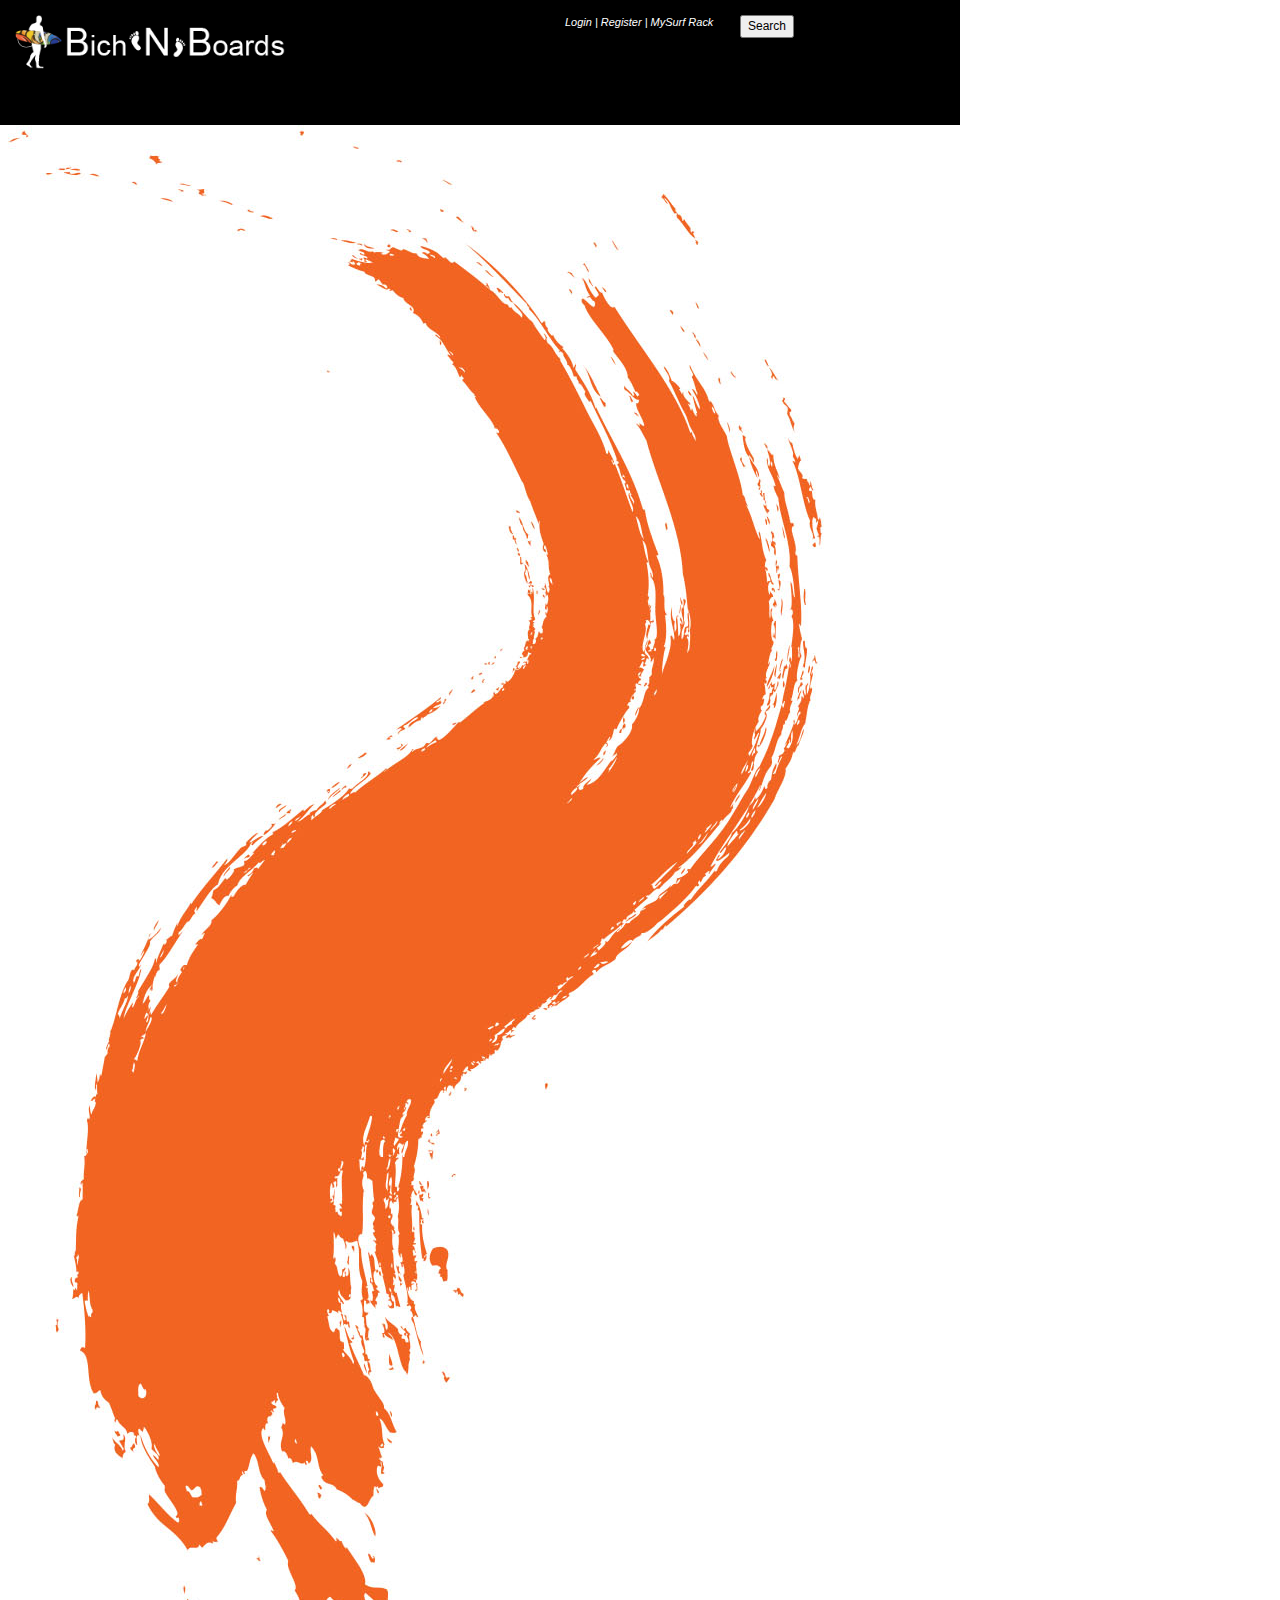
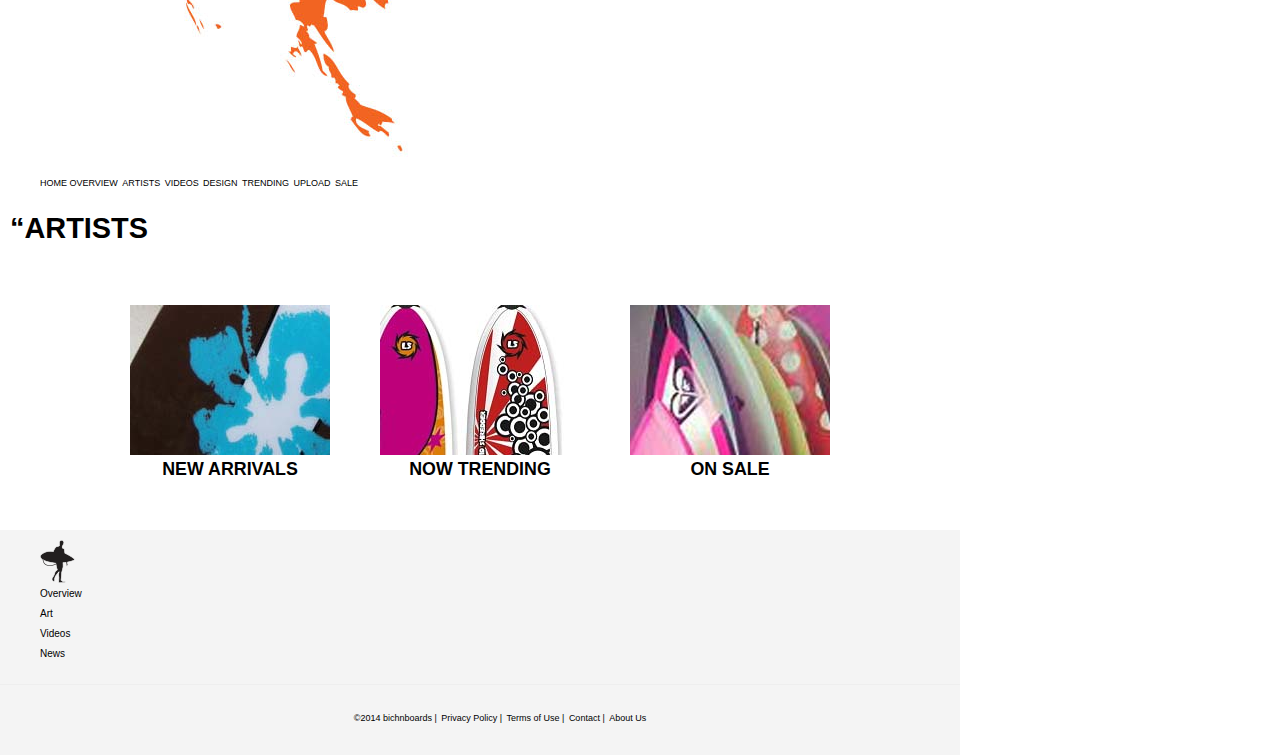
==== artists.html @ 04a71ab1 "working on artist page" ====
<!DOCTYPE html>
<html lang="en">
  <head>
    <meta charset="utf-8">
    <meta http-equiv="X-UA-Compatible" content="IE=edge">
    <meta name="viewport" content="width=device-width, initial-scale=1">

	
    <script src="../less-1.7.5.min.js"></script>
    <title>bichnboards</title>

    <!-- Bootstrap -->
    <link href="css/bootstrap.min.css" rel="stylesheet">
	<link href="css/style.css" rel="stylesheet">

  </head>
  <header id="fixed">
  		<section id="box">
        	<img src="images/logo.png" width="270px" alt="Bich-N-Boards Logo">
			<navTop>
        	<p>Login     |     Register     |     MySurf Rack     </p>
            </navTop>        	
            <div id="searchSide" <input type="text" placeholder="Search..." required>
                <input type="button" value="Search">
            </div>
        </section>        
  </header>
  
  
  
<body>
<section>
    <article>
    	<img src="images/swoosh.jpg">
		<nav class="top">
        <ul>
        		<li>HOME </li>
                <li>OVERVIEW</li>
                <li>ARTISTS</li>
                <li>VIDEOS</li>
                <li>DESIGN</li>
                <li>TRENDING</li>
                <li>UPLOAD</li>
                <li>SALE</li>
            </ul>
            </nav>
		<article>
    	<h1>“ARTISTS</h1>        
    	</article>
    </article>    

<section>
 	<article id="hmMiddle">
    	<article id="boxOne">
        <h3>NEW ARRIVALS</h3>
        </article>
        <article id="boxTwo">
        <h3>NOW TRENDING</h3>
        </article>
        <article id="boxThree">
        <h3>ON SALE</h3>
        </article>
    </article>
 </section>

<footer>
	<section id="footerBox">   	
        <article id="footerSide">
        	<ul><img src="images/logo_black.png">
            	<li>Overview</li>
				<li>Art</li>
                <li>Videos</li>
                <li>News</li>
            </ul>
        </article>
        <article>
        <article><hr>
        	<nav>
            <ul>
        		<li>©2014 bichnboards    |</li>
                <li>Privacy Policy     |</li>
                <li>Terms of Use     |</li>
                <li>Contact     |</li>
                <li>About Us</li>
            </ul>
            </nav>
        </article>
    </section>
</footer>  
    <!-- jQuery (necessary for Bootstrap's JavaScript plugins) -->
    <script src="https://ajax.googleapis.com/ajax/libs/jquery/1.11.1/jquery.min.js"></script>
    <!-- Include all compiled plugins (below), or include individual files as needed -->
    <script src="js/bootstrap.min.js"></script>
    </body>
</html>
---- css/style.css ----
/* -----------------------------------------
   Global resets
----------------------------------------- */
body {
	
	font-size: .91428571428571em;
	font-weight: 500;
	font-style: normal;
	text-decoration: none;
	text-align: left;
	text-wrap: normal;
	color: black;
	width: 100%;
	background-color: #ffffff;
}
h1{
	font-family: BebasNeue.otf;
	font-style: normal;
	font-weight: 900;
	font-size: 1.80571428571429em;
	color: black;
	max-width: 1000px;
	padding-left: 10px;
}
h2{ 
	font: BebasNeue.otf;
	font-size: 1.71428571428571em;
	color: black;
}
h3 {
	font: BebasNeue.otf;
font-style: normal;
font-weight: 800;
	color: black;
	font-size: 1.11428571428571em;
}
p, h4, h5, h6{
	font-family: Lato, Arial, sans-serif;
	padding-left: 10px;
	color: black;
	max-width: 900px;
	font-size: .91428571428571em;
}

/* -----------------------------------------
  header styles
----------------------------------------- */
header #fixed {
	position:fixed;
}#box {
	background-color: black;
	width: 100%;
	height: 125px;
	font-size:12px;
	padding: 15px;
	position:relative;
	}
#box img {
	align: left;
	position: absolute;
}
navTop p{
	color: white;
	z-index: 1002;
	font-style:italic;
	margin-left: 550px;
	margin-right:0;
	position: absolute;
	padding:0;
}
#searchSide {
	width: 220px;
	height: 30px;
	font-size:12px;
	position:absolute;
	right:0;
}

/* -----------------------------------------
  home page articles
----------------------------------------- */
#outer {
	position:relative;
	width: 100%;
}
#first {
	position:absolute;
	top: 0;
	left:0;
	background-color:#CCC;
	opacity: 0.6;
	width: 960px;	
	text-shadow: 0 1px 0 white;
}

#featureBox {
	position:relative;
	clear: both;
	left:0;
	background-color:#ff5400;
	width: 960px;
	height: 145px;
}
#inFeaturedBox {
	position: absolute;
	text-align:left;
	padding: 0;
}
#inFeaturedBox h1 {
	color: white;
}
#learnMore {
	position: absolute;top:0;
	right:0;

	background-color: #B2B2B2;
}
#hmMiddle {
	width: 960px;
	height: 275px;
	background-color: white;
	left: 0;
	position: relative;
	padding-top:50px;
}
#hmMiddle h3 {
	text-align: center;	
	padding-top: 85px;
}
#boxOne {
	float: left;
	width: 200px;
	height: 150px;
	left: 130px;
	background-image:url(../images/new.jpg);
	position: absolute;
	padding-top: 50px;
	padding-bottom:50px;
}
#boxTwo {
	width: 200px;
	height: 150px;
	left: 380px;
	position: absolute;
	background-image:url(../images/trending.jpg);
	padding-top:50px;

}
#boxThree {
	width: 200px;
	height: 150px;
	left: 630px;
	position: absolute;
	background-image:url(../images/sale.jpg);
	padding-top:50px;
}
/* -----------------------------------------
  login page
----------------------------------------- */
#center {
	text-align:center;	
}
.orange {
	color: orange;
}

.imageContainer {
	width: 960px;
	height: 700px;
	position: relative;
	bottom:0;

}
.big {
	width:100%;
	overflow:hidden;
	
}
.boxoverlay {
	width: 450px;
	background: #FAFAFA;
	box-shadow: 0 0 10px #000;
	border-radius: 10px;
	overflow: hidden;
	position: absolute;
	top: 50%;
	left: 50%;
	margin-top: -250px;
	margin-left: -233px;
	padding-bottom: 25px;
}
/* -----------------------------------------
  projects page modal
----------------------------------------- */
#overlay {
	width: 100%;
	height: 100%;
	background: rgba(0,0,0,.3);
	position: absolute;
	top: 0;
	left:0;
	z-index: 1008;
	display:none;
	}
#modal {
	width: 450px;
	background: #CCC;
	box-shadow: 0 0 10px #000;
	border-radius: 10px;
	overflow: hidden;
	position: relative;
	top: 50%;
	left: 50%;
	margin-top: -200px;
	margin-left: -200px;
	z-index: 1001;
	display: none;
}
#modal .header {
	background: #333;
	color: #FFF;
	padding: 10px;
	
	}
#modal p{
	margin: 15px;
	}
#modal .close{
	position: absolute;
	right: 5px;
	top: 5px;
	font-size: 16px;
	font-weight: bold;
	padding: 5px 10px;
	border: 1px solid #cccccc;
	background-color: #ff0000;
	}
.modalClick {
	float: left;
	}
form{
	padding: 15px;
	text-align: left;
	}

header {
	width: 960px;
}
.userid{
	width: 100px;
	float: left;
	font-weight: bold;
	}	
.logoutbox{
	width: 400px;
	float: right;
	}
.mystatus > input[type=radio]{
	display: none;
	}
input[type=radio] + img{
	cursor: pointer;
	border: 2px solid transparent;
	}
input[type=radio] .checked + img{
	border: 2px solid #ff0000;
	}
.projects {
	text-align:left;
	background-color: white;
	
	}
#sortable {
		background-color: white;
	
	}
	/* -----------------------------------------
  login
----------------------------------------- */
.tooltip {
	
	position: absolute;
	border: 1px solid rgb(51, 51, 51);
	background-color: #000000;
	border-radius: 5px;
	padding: 10px;
	color: white;
	font-size: 12px Arial;
	}
	

/* -----------------------------------------
Poor Man's Reset
CSSresetr.com
-----------------------------------------*/
html, body {
	padding: 0;
	margin: 0;
	}
html {
	font-size: 1em;
	}
body {
	font-size: 100%;
	}
a img, :link img, :visited img {
	border: 0;
	}
/* -----------------------------------------
Buttons
-----------------------------------------*/
#signinButton {
	magin-bottom: 25px;
}
/* -----------------------------------------
footer
-----------------------------------------*/
#footerBox {
	width: 960px;
	height: 225px;
	background-color: #F4F4F4;
	margin: 
	0px 0 0 0;
	text-align: center;
	position: relative;
	clear:both;
}
#footerSide {
	padding: 10px 0 0 0;
	font-size:10px;
	text-align:left;
	line-height: 2em;
}
#footerSide li {
	list-style-type:none;
	padding:0;
}
nav ul li {
	display:inline;
	font-size: 9px;	
}
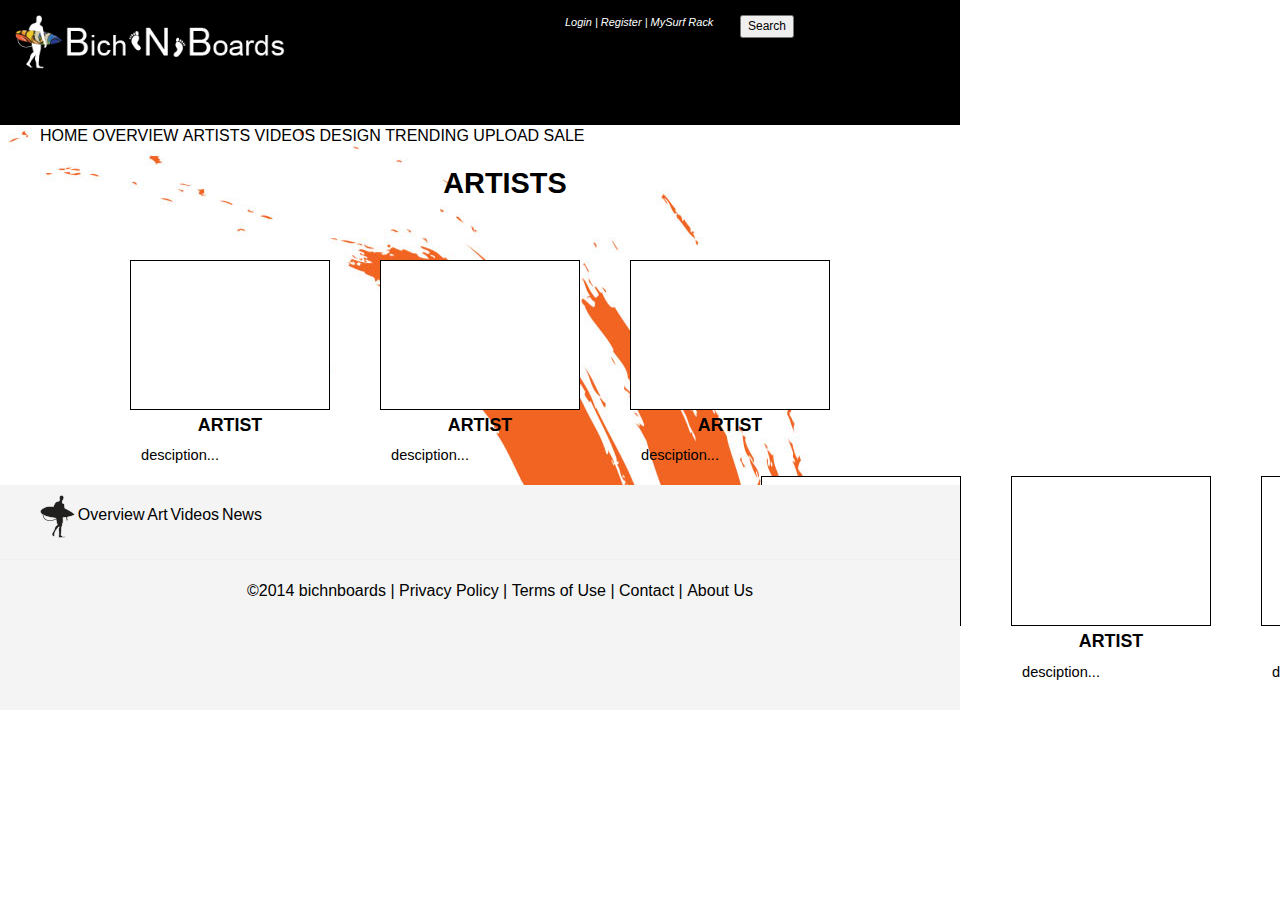
==== commit 5bb4229d: "adding more html and css" ====
--- a/artists.html
+++ b/artists.html
@@ -29,10 +29,8 @@
   
   
 <body>
-<section>
+<section id="Containernav">
     <article>
-    	<img src="images/swoosh.jpg">
-		<nav class="top">
         <ul>
         		<li>HOME </li>
                 <li>OVERVIEW</li>
@@ -43,22 +41,47 @@
                 <li>UPLOAD</li>
                 <li>SALE</li>
             </ul>
-            </nav>
+           
 		<article>
-    	<h1>“ARTISTS</h1>        
+    	<h1 align="center">ARTISTS</h1>        
     	</article>
     </article>    
 
 <section>
- 	<article id="hmMiddle">
-    	<article id="boxOne">
-        <h3>NEW ARRIVALS</h3>
+ 	<article id="artMiddle">
+    	<article id="artboxOne">
+        <h3>ARTIST</h3>
+        <p>desciption...</p>
         </article>
-        <article id="boxTwo">
-        <h3>NOW TRENDING</h3>
+        <article id="artboxTwo">
+        <h3>ARTIST</h3>
+        <p>desciption...</p>
         </article>
-        <article id="boxThree">
-        <h3>ON SALE</h3>
+        <article id="artboxThree">
+        <h3>ARTIST</h3>
+        <p>desciption...</p>
+        <article id="artboxFour">
+        <h3>ARTIST</h3>
+        <p>desciption...</p>
+        </article>
+        <article id="artboxFive">
+        <h3>ARTIST</h3>
+        <p>desciption...</p>
+        </article>
+        <article id="artboxSix">
+        <h3>ARTIST</h3>
+        <p>desciption...</p>
+        <article id="artboxSeven">
+        <h3>ARTIST</h3>
+        <p>desciption...</p>
+        </article>
+        <article id="artboxEight">
+        <h3>ARTIST</h3>
+        <p>desciption...</p>
+        </article>
+        <article id="artboxNine">
+        <h3>ARTIST</h3>
+        <p>desciption...</p>
         </article>
     </article>
  </section>
--- a/css/style.css
+++ b/css/style.css
@@ -275,6 +275,126 @@
 	
 	}
 	/* -----------------------------------------
+  artists page
+----------------------------------------- */
+
+#Containernav {
+	background-image:url(../images/swoosh.jpg);
+	background-repeat:no-repeat;
+}
+#Containernav ul li {
+	display: inline;
+	align:left;
+	font-size: 16px;
+	font: BebasNeue.otf;
+}
+#artMiddle {
+	width: 960px;
+	height: 275px;
+	background-color: none;
+	left: 0;
+	position: relative;
+	padding-top:50px;
+}
+#artMiddle h3 {
+	text-align: center;	
+	padding-top: 85px;
+}
+#artboxOne {
+	float: left;
+	width: 200px;
+	height: 150px;
+	left: 130px;
+	background-image:url(../images/...);
+	position: absolute;
+	padding-top: 50px;
+	padding-bottom:50px;
+	border: 1px solid black;
+	background: white;
+}
+#artboxTwo {
+	width: 200px;
+	height: 150px;
+	left: 380px;
+	position: absolute;
+	background-image:url(../images/...);
+	padding-top:50px;
+	border: 1px solid black;
+	background: white;
+}
+#artboxThree {
+	width: 200px;
+	height: 150px;
+	left: 630px;
+	position: absolute;
+	background-image:url(../images/...);
+	padding-top:50px;
+	border: 1px solid black;
+	background: white;
+}
+#artboxFour {
+	float: left;
+	width: 200px;
+	height: 150px;
+	left: 130px;
+	background-image:url(../images/...);
+	position: absolute;
+	padding-top: 50px;
+	padding-bottom:50px;
+	border: 1px solid black;
+	background: white;
+}
+#artboxFive {
+	width: 200px;
+	height: 150px;
+	left: 380px;
+	position: absolute;
+	background-image:url(../images/...);
+	padding-top:50px;
+	border: 1px solid black;
+	background: white;
+}
+#artboxSix {
+	width: 200px;
+	height: 150px;
+	left: 630px;
+	position: absolute;
+	background-image:url(../images/...);
+	padding-top:50px;
+	border: 1px solid black;
+	background: white;
+}
+#artboxSeven {
+	float: left;
+	width: 200px;
+	height: 150px;
+	left: 130px;
+	background-image:url(../images/...);
+	position: absolute;
+	padding-top: 50px;
+	padding-bottom:50px;
+	border: 1px solid black;
+	background: white;
+}
+#artboxEight {
+	width: 200px;
+	height: 150px;
+	left: 380px;
+	position: absolute;
+	background-image:url(../images/...);
+	padding-top:50px;
+}
+#artboxNine {
+	width: 200px;
+	height: 150px;
+	left: 630px;
+	position: absolute;
+	background-image:url(../images/...);
+	padding-top:50px;
+	border: 1px solid black;
+	background: white;
+}
+	/* -----------------------------------------
   login
 ----------------------------------------- */
 .tooltip {
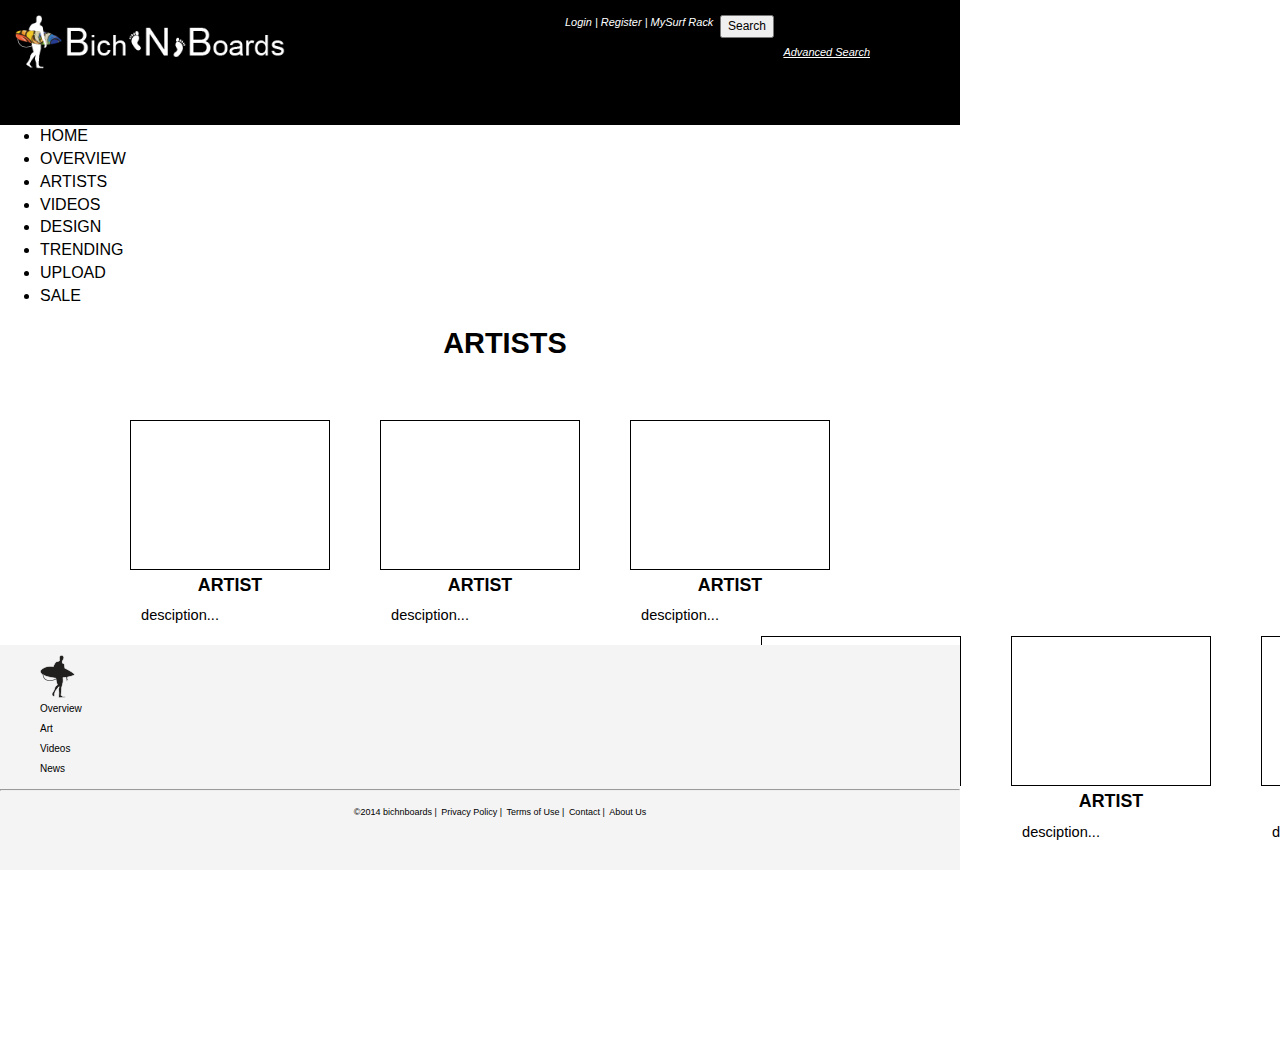
==== commit 58193beb: "adding more css and html" ====
--- a/artists.html
+++ b/artists.html
@@ -21,11 +21,14 @@
         	<p>Login     |     Register     |     MySurf Rack     </p>
             </navTop>        	
             <div id="searchSide" <input type="text" placeholder="Search..." required>
-                <input type="button" value="Search">
+                <input type="button" value="Search" id="searchButton">
+                
+            </div>
+            <div id="advSearch">
+            <p>Advanced Search</p>
             </div>
         </section>        
   </header>
-  
   
   
 <body>
--- a/css/style.css
+++ b/css/style.css
@@ -7,7 +7,6 @@
 	font-weight: 500;
 	font-style: normal;
 	text-decoration: none;
-	text-align: left;
 	text-wrap: normal;
 	color: black;
 	width: 100%;
@@ -15,24 +14,27 @@
 }
 h1{
 	font-family: BebasNeue.otf;
-	font-style: normal;
+	font-style:normal;
 	font-weight: 900;
 	font-size: 1.80571428571429em;
 	color: black;
 	max-width: 1000px;
 	padding-left: 10px;
+	text-align: center;
 }
 h2{ 
 	font: BebasNeue.otf;
 	font-size: 1.71428571428571em;
 	color: black;
+	text-align: left;
 }
 h3 {
 	font: BebasNeue.otf;
-font-style: normal;
-font-weight: 800;
+	font-style: normal;
+	font-weight: 800;
 	color: black;
 	font-size: 1.11428571428571em;
+	text-align: left;
 }
 p, h4, h5, h6{
 	font-family: Lato, Arial, sans-serif;
@@ -40,14 +42,25 @@
 	color: black;
 	max-width: 900px;
 	font-size: .91428571428571em;
-}
+	text-align: left;
+}
+.tooltip {	
+	position: absolute;
+	border: 1px solid rgb(51, 51, 51);
+	background-color: #000000;
+	border-radius: 5px;
+	padding: 10px;
+	color: white;
+	font-size: 12px Arial;
+	}
 
 /* -----------------------------------------
   header styles
 ----------------------------------------- */
 header #fixed {
 	position:fixed;
-}#box {
+}
+#box {
 	background-color: black;
 	width: 100%;
 	height: 125px;
@@ -69,13 +82,39 @@
 	padding:0;
 }
 #searchSide {
-	width: 220px;
+	width: 240px;
 	height: 30px;
 	font-size:12px;
 	position:absolute;
 	right:0;
 }
-
+#advSearch p{
+	color: white;
+	z-index: 1002;
+	font-style:italic;
+	text-decoration:underline;
+	right:90px;
+	position: absolute;
+	padding-top:30px;
+}
+/* -----------------------------------------
+                Container Navigation
+----------------------------------------- */
+#containerNav {
+	width:960px;
+	height:45px;
+	background-color:white;
+	text-align:left;	
+	word-spacing: 20px;
+	padding-top:12px;
+	pading-bottom:15px;
+}
+#containerNav ul li{
+	display: inline;
+	font-size: 16px;
+	font: BebasNeue.otf;
+	
+}
 /* -----------------------------------------
   home page articles
 ----------------------------------------- */
@@ -112,7 +151,6 @@
 #learnMore {
 	position: absolute;top:0;
 	right:0;
-
 	background-color: #B2B2B2;
 }
 #hmMiddle {
@@ -161,7 +199,8 @@
 	text-align:center;	
 }
 .orange {
-	color: orange;
+	color: #ff5400;
+	text-align: center;
 }
 
 .imageContainer {
@@ -173,11 +212,10 @@
 }
 .big {
 	width:100%;
-	overflow:hidden;
-	
+	overflow:hidden;	
 }
 .boxoverlay {
-	width: 450px;
+	width: 550px;
 	background: #FAFAFA;
 	box-shadow: 0 0 10px #000;
 	border-radius: 10px;
@@ -190,7 +228,42 @@
 	padding-bottom: 25px;
 }
 /* -----------------------------------------
-  projects page modal
+                search page
+----------------------------------------- */
+.searchOverlay {
+	width: 700px;
+	background: #FAFAFA;
+	box-shadow: 0 0 10px #000;
+	border-radius: 10px;
+	overflow: hidden;
+	position: absolute;
+	top: 50%;
+	left: 50%;
+	margin-top: -250px;
+	margin-left: -353px;
+	padding: 25px 0 0 0;
+}
+#searchNav{
+	font-style:italic;
+	font-size: 12px;
+	color: #898989;
+	margin-left: 335px;
+}
+.wideSearch {
+	width: 500px;
+	text-align:right;
+}
+#advSearchBtn {
+	width: 100px;
+	background-color:#3576C6;
+	color: white;
+	margin-left: 525px;
+}
+#searchLabel {
+	margin-left: 64px;
+}
+/* -----------------------------------------
+          Favorites page and modal
 ----------------------------------------- */
 #overlay {
 	width: 100%;
@@ -265,6 +338,17 @@
 input[type=radio] .checked + img{
 	border: 2px solid #ff0000;
 	}
+.projectsContainer {
+	width: 455px;
+	border: 1px solid black;
+	box-shadow: 3px;
+	background-color: red;
+	align: center;
+	height: 700px;
+	clear:both;
+	margin: 50px auto 50px auto;
+	position:relative;
+}
 .projects {
 	text-align:left;
 	background-color: white;
@@ -277,17 +361,6 @@
 	/* -----------------------------------------
   artists page
 ----------------------------------------- */
-
-#Containernav {
-	background-image:url(../images/swoosh.jpg);
-	background-repeat:no-repeat;
-}
-#Containernav ul li {
-	display: inline;
-	align:left;
-	font-size: 16px;
-	font: BebasNeue.otf;
-}
 #artMiddle {
 	width: 960px;
 	height: 275px;
@@ -394,20 +467,6 @@
 	border: 1px solid black;
 	background: white;
 }
-	/* -----------------------------------------
-  login
------------------------------------------ */
-.tooltip {
-	
-	position: absolute;
-	border: 1px solid rgb(51, 51, 51);
-	background-color: #000000;
-	border-radius: 5px;
-	padding: 10px;
-	color: white;
-	font-size: 12px Arial;
-	}
-	
 
 /* -----------------------------------------
 Poor Man's Reset
@@ -430,7 +489,10 @@
 Buttons
 -----------------------------------------*/
 #signinButton {
-	magin-bottom: 25px;
+	margin-bottom: 25px;
+}
+#searchButton {
+	margin: 0 25px 50px 0;
 }
 /* -----------------------------------------
 footer
@@ -458,4 +520,14 @@
 nav ul li {
 	display:inline;
 	font-size: 9px;	
-}+}
+hr { 
+    display: block;
+    margin-top: 0.5em;
+    margin-bottom: 0.5em;
+    margin-left: auto;
+    margin-right: auto;
+    border-style: inset;
+    border-width: 1px;
+	color:pink;background-color:gray
+} 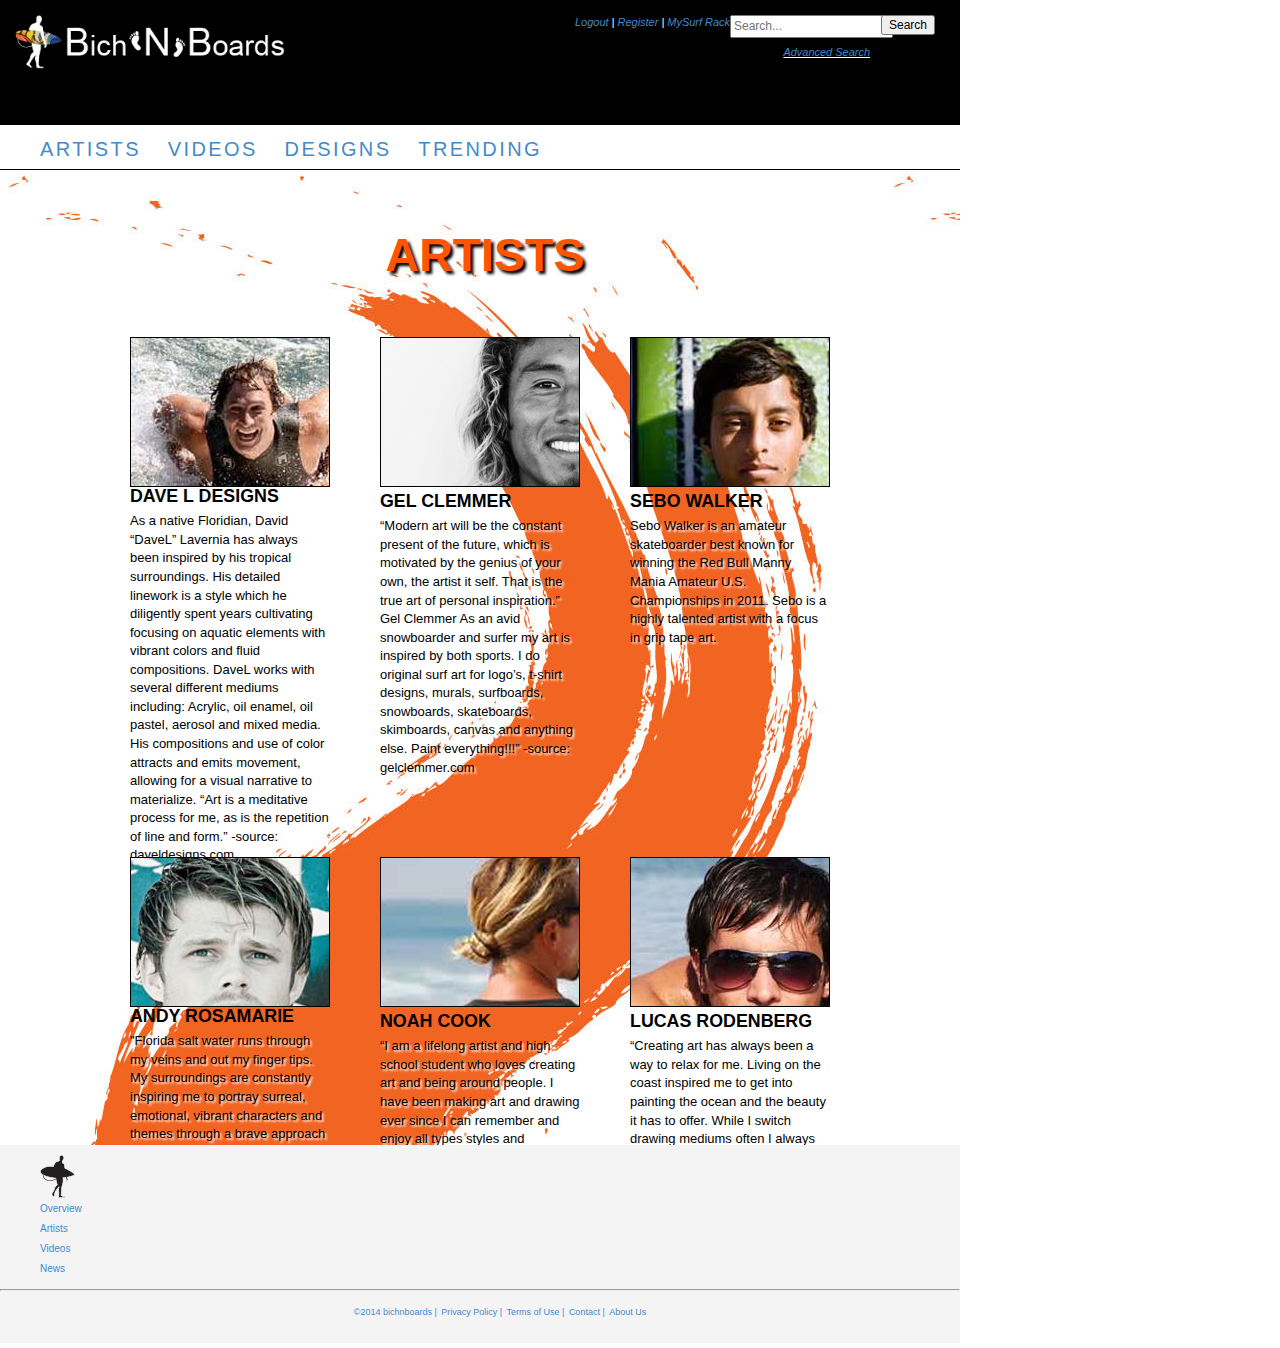
==== commit 5945e4bf: "final" ====
--- a/artists.html
+++ b/artists.html
@@ -4,118 +4,112 @@
     <meta charset="utf-8">
     <meta http-equiv="X-UA-Compatible" content="IE=edge">
     <meta name="viewport" content="width=device-width, initial-scale=1">
-
-	
     <script src="../less-1.7.5.min.js"></script>
     <title>bichnboards</title>
-
-    <!-- Bootstrap -->
     <link href="css/bootstrap.min.css" rel="stylesheet">
 	<link href="css/style.css" rel="stylesheet">
-
+    <link rel="stylesheet" href="css/jquery-ui.min.css">
   </head>
   <header id="fixed">
-  		<section id="box">
-        	<img src="images/logo.png" width="270px" alt="Bich-N-Boards Logo">
-			<navTop>
-        	<p>Login     |     Register     |     MySurf Rack     </p>
-            </navTop>        	
-            <div id="searchSide" <input type="text" placeholder="Search..." required>
-                <input type="button" value="Search" id="searchButton">
-                
-            </div>
-            <div id="advSearch">
-            <p>Advanced Search</p>
-            </div>
-        </section>        
-  </header>
-  
-  
+      <section id="box">
+          <img src="images/logo.png" width="270px" alt="Bich-N-Boards Logo">
+          <article id="navTop">
+              <p class="show-for-small"><a href="index.html">Logout</a> | <a href="register.html">Register</a> | <a href="mysurfrack.html">MySurf Rack</a></p>
+                  </article>
+                  <div class="searchInput">
+                  <input type="text" placeholder="Search..." required  class="hide-for-small">
+                  </div>
+                  <div class="searchSide"><input type="button" value="Search" id="searchButton"> 
+                      </div>
+                      <div id="advSearch">
+                          <p class="hide-for-small"><a href="search.html">Advanced Search</a></p>
+                              </div>
+                              </section>
+                              </header>
 <body>
-<section id="Containernav">
-    <article>
-        <ul>
-        		<li>HOME </li>
-                <li>OVERVIEW</li>
-                <li>ARTISTS</li>
-                <li>VIDEOS</li>
-                <li>DESIGN</li>
-                <li>TRENDING</li>
-                <li>UPLOAD</li>
-                <li>SALE</li>
-            </ul>
-           
-		<article>
-    	<h1 align="center">ARTISTS</h1>        
-    	</article>
-    </article>    
+<section class="imageContainer">
+<section>
+        <article id="containerNav">
+        	<ul><li><a href="artists.html">ARTISTS</li>
+                <li><a href="search.html">VIDEOS</li>
+                <li><a href="artists.html">DESIGNS</li>
+                <li><a href="artists.html">TRENDING</li>
+        	</ul>
+   		</article>
+    </section>
 
-<section>
- 	<article id="artMiddle">
-    	<article id="artboxOne">
-        <h3>ARTIST</h3>
-        <p>desciption...</p>
-        </article>
-        <article id="artboxTwo">
-        <h3>ARTIST</h3>
-        <p>desciption...</p>
-        </article>
-        <article id="artboxThree">
-        <h3>ARTIST</h3>
-        <p>desciption...</p>
-        <article id="artboxFour">
-        <h3>ARTIST</h3>
-        <p>desciption...</p>
-        </article>
-        <article id="artboxFive">
-        <h3>ARTIST</h3>
-        <p>desciption...</p>
-        </article>
-        <article id="artboxSix">
-        <h3>ARTIST</h3>
-        <p>desciption...</p>
-        <article id="artboxSeven">
-        <h3>ARTIST</h3>
-        <p>desciption...</p>
-        </article>
-        <article id="artboxEight">
-        <h3>ARTIST</h3>
-        <p>desciption...</p>
-        </article>
-        <article id="artboxNine">
-        <h3>ARTIST</h3>
-        <p>desciption...</p>
-        </article>
-    </article>
- </section>
+
+<section id="artMiddle">
+    	<h1 class="searchtext">ARTISTS</h1><br><br>
+<table id="toptable">
+  <tr>
+    <td id="artboxOne"></td>
+    <td id="artboxTwo"></td>		
+    <td id="artboxThree"></td>
+  </tr>
+  <tr>
+    <td id="colOne"><h3>DAVE L DESIGNS</h3></td>
+    <td id="colTwo"><h3>GEL CLEMMER</h3></td>		
+    <td id="colThree"><h3>SEBO WALKER</h3></td>
+  </tr>
+  <tr>
+    <td id="colOne"><p>As a native Floridian, David “DaveL” Lavernia has always been inspired by his tropical surroundings. His detailed linework is a style which he diligently spent years cultivating focusing on aquatic elements with vibrant colors and fluid compositions. DaveL works with several different mediums including: Acrylic, oil enamel, oil pastel, aerosol and mixed media. His compositions and use of color attracts and emits movement, allowing for a visual narrative to materialize. “Art is a meditative process for me, as is the repetition of line and form.” -source: daveldesigns.com  
+</p></td>
+    <td id="colTwo"><p>“Modern art will be the constant present of the future, which is motivated by the genius of your own, the artist it self. That is the true art of personal inspiration.” Gel Clemmer As an avid snowboarder and surfer my art is inspired by both sports. I do original surf art for logo’s, t-shirt designs, murals, surfboards, snowboards, skateboards, skimboards, canvas and anything else. Paint everything!!!” -source: gelclemmer.com
+</p></td>		
+    <td id="colThree"><p>Sebo Walker is an amateur skateboarder best known for winning the Red Bull Manny Mania Amateur U.S. Championships in 2011. Sebo is a highly talented artist with a focus in grip tape art.</p></td>
+  </tr></table>
+  <table>
+    <tr>
+    <td id="artboxFour"></td>
+    <td id="artboxFive"></td>		
+    <td id="artboxSix"></td>
+  </tr>
+  <tr>
+    <td id="colOne"><h3>ANDY ROSAMARIE</h3></td>
+    <td id="colTwo"><h3>NOAH COOK</h3></td>		
+    <td id="colThree"><h3>LUCAS RODENBERG</h3></td>
+  </tr>
+  <tr>
+    <td id="colOne"><p>"Florida salt water runs through my veins and out my finger tips. My surroundings are constantly inspiring me to portray surreal, emotional, vibrant characters and themes through a brave approach to every color in the spectrum. I love to create whimsical creatures, charging barrels, and sexy pinups. Skimboarding, dancing, skateboarding and recently, gardening here in Venice, Florida provide for endless ideas and canvas’ of all sorts. I love to use Boardstix as well as acrylics on just about anything that’ll take them."</p></td>
+    <td id="colTwo"><p>“I am a lifelong artist and high school student who loves creating art and being around people. I have been making art and drawing ever since I can remember and enjoy all types styles and mediums. I can create art online with graphic design as well as paint. I get most of my inspiration from the ocean and sea life as well as cartoons and graphic designs. I love using boardstix for a wide variety of canvases like, surfboards, skateboards, skis, and the traditional canvas.”</p></td>		
+    <td id="colThree"><p>“Creating art has always been a way to relax for me. Living on the coast inspired me to get into painting the ocean and the beauty it has to offer. While I switch drawing mediums often I always try to keep my art as realistic as possible. I’m constantly looking to find something new and bring to life for others to enjoy. And although I’m just getting started out my hope is to keep creating, finding new opportunities, and have as much fun as I can along the way.”
+</p></td>
+  </tr>
+
+ </table>
+</section>
 
 <footer>
 	<section id="footerBox">   	
         <article id="footerSide">
         	<ul><img src="images/logo_black.png">
-            	<li>Overview</li>
-				<li>Art</li>
-                <li>Videos</li>
-                <li>News</li>
+            	<li><a href="index.html">Overview</li>
+				<li><a href="artists.html">Artists</li>
+                <li><a href="search.html">Videos</li>
+                <li><a href="index.html">News</li>
             </ul>
         </article>
-        <article>
         <article><hr>
         	<nav>
             <ul>
-        		<li>©2014 bichnboards    |</li>
-                <li>Privacy Policy     |</li>
-                <li>Terms of Use     |</li>
-                <li>Contact     |</li>
-                <li>About Us</li>
+        		<li><a href="index.html">©2014 bichnboards    |</li>
+                <li><a href="index.html">Privacy Policy     |</li>
+                <li><a href="index.html">Terms of Use     |</li>
+                <li><a href="index.html">Contact     |</li>
+                <li><a href="index.html">About Us</li>
             </ul>
             </nav>
         </article>
     </section>
-</footer>  
+</footer>
+<script type="text/javascript" src="js/jquery-1.11.1.min.js"></script>
+    <script type="text/javascript" src="js/jquery-ui.min.js"></script>
+	<script type="text/javascript" src="js/main.js"></script> 
     <!-- jQuery (necessary for Bootstrap's JavaScript plugins) -->
     <script src="https://ajax.googleapis.com/ajax/libs/jquery/1.11.1/jquery.min.js"></script>
     <!-- Include all compiled plugins (below), or include individual files as needed -->
-    <script src="js/bootstrap.min.js"></script>
+    <script src="js/bootstrap.min.js"></script>    
     </body>
 </html>
+
--- a/css/style.css
+++ b/css/style.css
@@ -2,34 +2,30 @@
    Global resets
 ----------------------------------------- */
 body {
-	
 	font-size: .91428571428571em;
 	font-weight: 500;
 	font-style: normal;
 	text-decoration: none;
-	text-wrap: normal;
-	color: black;
-	width: 100%;
-	background-color: #ffffff;
+	color: black;	
 }
 h1{
-	font-family: BebasNeue.otf;
+	font-family: Impact, Charcoal, sans-serif;
 	font-style:normal;
 	font-weight: 900;
-	font-size: 1.80571428571429em;
+	font-size: 1.90571428571429em;
 	color: black;
 	max-width: 1000px;
 	padding-left: 10px;
 	text-align: center;
 }
 h2{ 
-	font: BebasNeue.otf;
+	font: Impact, Charcoal, sans-serif;
 	font-size: 1.71428571428571em;
 	color: black;
 	text-align: left;
 }
 h3 {
-	font: BebasNeue.otf;
+	font: Impact, Charcoal, sans-serif;
 	font-style: normal;
 	font-weight: 800;
 	color: black;
@@ -53,40 +49,83 @@
 	color: white;
 	font-size: 12px Arial;
 	}
+#center {
+	text-align:center;	
+}
+.orange {
+	color: #ff5400;
+	text-align: center;
+}
+.imageContainer {
+	width: 960px;
+	height: auto;
+    margin-top: 7.84em;
+    margin-bottom: 0;
+	right:0;
+	text-align: center;
+	horizontal-align: center;
+	position:relative;
+	background-color:black;}
 
 /* -----------------------------------------
   header styles
 ----------------------------------------- */
 header #fixed {
-	position:fixed;
+	background-color:black;
+	background-repeat:repeat;
+	top: 0;
+	left: 0;
+	right:0;
+	width: 960px;
+	height: 125px;
+	z-index: 1005;
 }
 #box {
-	background-color: black;
-	width: 100%;
+	background-color:black;
+	background-repeat:repeat;
+	width: 960px;
 	height: 125px;
 	font-size:12px;
 	padding: 15px;
-	position:relative;
+	top:0;
+	left:0;	
+	margin: 0 0 0 0;
+	position: fixed;
+	z-index: 1002;
 	}
 #box img {
 	align: left;
 	position: absolute;
 }
-navTop p{
-	color: white;
-	z-index: 1002;
-	font-style:italic;
-	margin-left: 550px;
-	margin-right:0;
-	position: absolute;
-	padding:0;
-}
-#searchSide {
+#navTop {
+     color: white;
+     z-index: 1002;
+     font-style:italic;
+     margin-left: 550px;
+     margin-right:0;
+     position: absolute;
+     padding:0;
+	display:inline;
+ }
+#navTop p{
+    color: white;
+    display:inline;
+}
+.searchSide {
 	width: 240px;
 	height: 30px;
 	font-size:12px;
 	position:absolute;
 	right:0;
+	z-index: 1006;
+}
+.searchInput {
+	width: 230px;
+	height: 30px;
+	font-size:12px;
+	position:absolute;
+	right:0;
+	z-index: 1005;
 }
 #advSearch p{
 	color: white;
@@ -96,6 +135,18 @@
 	right:90px;
 	position: absolute;
 	padding-top:30px;
+}
+#signinButton {
+	margin-bottom: 25px;
+}
+logoutButton {
+	
+}
+#searchButton {
+	margin: 0 25px 50px 0;
+	position:absolute;
+	right:0;
+	z-index: 1005;
 }
 /* -----------------------------------------
                 Container Navigation
@@ -106,21 +157,24 @@
 	background-color:white;
 	text-align:left;	
 	word-spacing: 20px;
-	padding-top:12px;
-	pading-bottom:15px;
+	padding-top:10px;
+	padding-bottom:17px;
+	font-family: Impact, Charcoal, sans-serif;
+	letter-spacing:.15em;
+	text-shadow:none;
+	border-bottom:solid 1px;
 }
 #containerNav ul li{
 	display: inline;
-	font-size: 16px;
-	font: BebasNeue.otf;
-	
+	font-size: 20px;	
 }
 /* -----------------------------------------
   home page articles
 ----------------------------------------- */
 #outer {
 	position:relative;
-	width: 100%;
+	width: 960px;
+	background-color:#ff5400;
 }
 #first {
 	position:absolute;
@@ -129,7 +183,7 @@
 	background-color:#CCC;
 	opacity: 0.6;
 	width: 960px;	
-	text-shadow: 0 1px 0 white;
+	text-shadow: 3px 3px 3px white;
 }
 
 #featureBox {
@@ -139,17 +193,23 @@
 	background-color:#ff5400;
 	width: 960px;
 	height: 145px;
+	width: 960px;
 }
 #inFeaturedBox {
 	position: absolute;
 	text-align:left;
 	padding: 0;
+	width: 960px;
+	
 }
 #inFeaturedBox h1 {
 	color: white;
-}
-#learnMore {
-	position: absolute;top:0;
+	text-shadow: 3px 3px 3px black;
+	font-size: 2.90571428571429em;
+}
+#learnMorebtn {
+	position: absolute;
+	top:0;
 	right:0;
 	background-color: #B2B2B2;
 }
@@ -157,10 +217,10 @@
 	width: 960px;
 	height: 275px;
 	background-color: white;
-	left: 0;
 	position: relative;
 	padding-top:50px;
-}
+	font-size: 1.11428571428571em;
+	}
 #hmMiddle h3 {
 	text-align: center;	
 	padding-top: 85px;
@@ -195,76 +255,137 @@
 /* -----------------------------------------
   login page
 ----------------------------------------- */
-#center {
-	text-align:center;	
-}
-.orange {
-	color: #ff5400;
-	text-align: center;
-}
-
-.imageContainer {
-	width: 960px;
-	height: 700px;
-	position: relative;
-	bottom:0;
-
+#loginContainerImg {
+	background-image:url(../images/featured_big.jpg);	
 }
 .big {
 	width:100%;
 	overflow:hidden;	
 }
 .boxoverlay {
-	width: 550px;
+	width: 52.083333333333%;
+	min-width: 270px;
+	max-width:500px;
+	background: #FAFAFA;
+	box-shadow: 0 0 10px #000;
+	border-radius: 20px;
+	overflow: hidden;
+	position: absolute;
+	margin-top: -590px;
+	margin-bottom: auto;
+	padding: 25px;
+	z-index:1005;
+	margin-left: 22%;
+	text-decoration:none;
+}
+#cta p{
+	text-align:center;
+}
+/* -----------------------------------------
+                  register page
+----------------------------------------- */
+.regOverlay {
+	width: 51.083333333333%;
+	min-width: 270px;
+	max-width:400px;
+	background: #FAFAFA;
+	box-shadow: 0 0 10px #000;
+	border-radius: 20px;
+	overflow: hidden;
+	position: absolute;
+	margin-top: -650px;
+	margin-bottom: auto;
+	z-index:1005;
+	margin-left: 32%;
+	text-decoration:none;
+}
+
+/* -----------------------------------------
+                search page
+----------------------------------------- */
+.searchOverlay {
+	width: 66.916666666667%;
 	background: #FAFAFA;
 	box-shadow: 0 0 10px #000;
 	border-radius: 10px;
 	overflow: hidden;
 	position: absolute;
-	top: 50%;
-	left: 50%;
-	margin-top: -250px;
-	margin-left: -233px;
-	padding-bottom: 25px;
-}
-/* -----------------------------------------
-                search page
------------------------------------------ */
-.searchOverlay {
-	width: 700px;
-	background: #FAFAFA;
-	box-shadow: 0 0 10px #000;
-	border-radius: 10px;
+	margin-left: 16.91666666667%;
+	min-width: 470px;
+	max-width:70.916666666667%;
 	overflow: hidden;
-	position: absolute;
-	top: 50%;
-	left: 50%;
-	margin-top: -250px;
-	margin-left: -353px;
-	padding: 25px 0 0 0;
+	margin-top: -510px;
+	margin-right:auto;
+	margin-bottom: auto;
 }
 #searchNav{
 	font-style:italic;
 	font-size: 12px;
 	color: #898989;
-	margin-left: 335px;
+	text-align:right;
+	margin-right:33px;
 }
 .wideSearch {
 	width: 500px;
-	text-align:right;
+	text-align:left;
+	margin-right:30px;
 }
 #advSearchBtn {
 	width: 100px;
 	background-color:#3576C6;
 	color: white;
-	margin-left: 525px;
+	margin-left:465px;
 }
 #searchLabel {
-	margin-left: 64px;
-}
-/* -----------------------------------------
-          Favorites page and modal
+	margin: 0 0 0 30px;
+}
+.searchtext{
+	text-shadow: 3px 3px 3px black;
+	font-size: 2.90571428571429em;
+	color: #ff5400; 
+}
+/* -----------------------------------------
+          MySurf Rack page and modal
 ----------------------------------------- */
+#mySurfContainer {
+	width: 960px;
+	height: auto;
+	text-align: center;
+	horizontal-align: center;
+    display: inline-block;
+	background: none;
+	position: absolute;
+	margin-left: 10.91666666667%;
+	padding: 25px 0 0 0;
+	min-width: 470px;
+	max-width:72.916666666667%;
+	overflow: hidden;
+	margin-top: -800px;
+	margin-right:auto;
+	margin-bottom: auto;
+}
+.racktext h1 {
+	color:white;
+	text-shadow: 3px 3px 3px black;
+	font-size: 2.90571428571429em; 
+}
+.racktext h3 {
+	color:white;
+	text-shadow: 3px 3px 3px black;
+	font-size: 1.30571428571429em;
+	text-align:center; 
+}
+.racktext p {
+	color:white;
+	text-shadow: 3px 3px 3px black;
+	font-size: 0.90571428571429em; 
+}
+.modalClick {
+	float: right;
+	width: 200px;
+	background-color:black;
+	color: white;
+	}
 #overlay {
 	width: 100%;
 	height: 100%;
@@ -308,9 +429,6 @@
 	border: 1px solid #cccccc;
 	background-color: #ff0000;
 	}
-.modalClick {
-	float: left;
-	}
 form{
 	padding: 15px;
 	text-align: left;
@@ -363,111 +481,131 @@
 ----------------------------------------- */
 #artMiddle {
 	width: 960px;
-	height: 275px;
-	background-color: none;
+	height: 975px;
+	background-image:url(../images/swoosh.jpg);
 	left: 0;
 	position: relative;
-	padding-top:50px;
-}
-#artMiddle h3 {
-	text-align: center;	
-	padding-top: 85px;
+	padding-top:40px;
+	display: inline-block;
+	top:0;
+}
+.artisttext h1 {
+	background-color:white;
+	text-shadow: 3px 3px 3px gray;
+	font-size: 2.90571428571429em;
+}
+#artMiddle h3{
+	text-align: left;
+	margin-top: 150px;
+	padding:0;	
+}
+#artMiddle h4{
+	text-align: left;	
+	margin-top: 150px;
+	padding:0;
+}
+#artMiddle p {
+	text-align: left;
+	font-size: 13px;
+	padding-left: 0;
+	font-weight: 500;
+	text-shadow: 2px 2px 2px WHITE;
 }
 #artboxOne {
 	float: left;
 	width: 200px;
 	height: 150px;
 	left: 130px;
-	background-image:url(../images/...);
+	background-image:url(../images/6.jpg);
+	position: absolute;
+	border: 1px solid black;
+}
+#artboxTwo {
+	width: 200px;
+	height: 150px;
+	left: 380px;
+	position: absolute;
+	background-image:url(../images/9.jpg);
+	padding-top:50px;
+	border: 1px solid black;
+}
+#artboxThree {
+	width: 200px;
+	height: 150px;
+	left: 630px;
+	position: absolute;
+	padding-top:50px;
+	border: 1px solid black;
+	background-image:url(../images/5.jpg);
+}
+#artboxFour {
+	float: left;
+	width: 200px;
+	height: 150px;
+	left: 130px;
+	background-image:url(../images/7.jpg);
 	position: absolute;
 	padding-top: 50px;
 	padding-bottom:50px;
 	border: 1px solid black;
-	background: white;
-}
-#artboxTwo {
+	clear:both;
+}
+#artboxFive {
 	width: 200px;
 	height: 150px;
 	left: 380px;
 	position: absolute;
-	background-image:url(../images/...);
+	background-image:url(../images/10.jpg);
 	padding-top:50px;
 	border: 1px solid black;
-	background: white;
-}
-#artboxThree {
+}
+#artboxSix {
 	width: 200px;
 	height: 150px;
 	left: 630px;
 	position: absolute;
-	background-image:url(../images/...);
+	background-image:url(../images/8.jpg);
 	padding-top:50px;
 	border: 1px solid black;
-	background: white;
-}
-#artboxFour {
+}
+tr #colOne {
 	float: left;
 	width: 200px;
 	height: 150px;
 	left: 130px;
-	background-image:url(../images/...);
-	position: absolute;
-	padding-top: 50px;
-	padding-bottom:50px;
-	border: 1px solid black;
-	background: white;
-}
-#artboxFive {
-	width: 200px;
-	height: 150px;
+	position: absolute;
+}
+tr #colTwo {
+	width: 200px;
 	left: 380px;
 	position: absolute;
-	background-image:url(../images/...);
-	padding-top:50px;
-	border: 1px solid black;
-	background: white;
-}
-#artboxSix {
-	width: 200px;
-	height: 150px;
+	padding-top:5px;
+}
+tr #colThree {
+	width: 200px;
 	left: 630px;
 	position: absolute;
-	background-image:url(../images/...);
-	padding-top:50px;
-	border: 1px solid black;
-	background: white;
-}
-#artboxSeven {
-	float: left;
-	width: 200px;
-	height: 150px;
-	left: 130px;
-	background-image:url(../images/...);
-	position: absolute;
-	padding-top: 50px;
-	padding-bottom:50px;
-	border: 1px solid black;
-	background: white;
-}
-#artboxEight {
-	width: 200px;
-	height: 150px;
-	left: 380px;
-	position: absolute;
-	background-image:url(../images/...);
-	padding-top:50px;
-}
-#artboxNine {
-	width: 200px;
-	height: 150px;
-	left: 630px;
-	position: absolute;
-	background-image:url(../images/...);
-	padding-top:50px;
-	border: 1px solid black;
-	background: white;
-}
-
+	padding-top:5px;
+}
+tr td{
+	width: 200px;
+}
+td p{
+	text-align: left;
+	font-size: 13px;
+	font-weight: 500;
+	text-shadow: 2px 2px 2px WHITE;
+	padding-top: 175px;
+	width: 200px;
+	height:auto;
+}
+table {
+	width: 700px;
+}
+#toptable{
+	width: 700px;
+	margin-bottom: 520px;
+}
 /* -----------------------------------------
 Poor Man's Reset
 CSSresetr.com
@@ -488,24 +626,17 @@
 /* -----------------------------------------
 Buttons
 -----------------------------------------*/
-#signinButton {
-	margin-bottom: 25px;
-}
-#searchButton {
-	margin: 0 25px 50px 0;
-}
+
 /* -----------------------------------------
 footer
 -----------------------------------------*/
 #footerBox {
 	width: 960px;
-	height: 225px;
+	height: 198px;
 	background-color: #F4F4F4;
-	margin: 
-	0px 0 0 0;
-	text-align: center;
-	position: relative;
-	clear:both;
+	margin: 0 0 0 0;
+	position: fixed;
+	left:0;	
 }
 #footerSide {
 	padding: 10px 0 0 0;
@@ -519,7 +650,9 @@
 }
 nav ul li {
 	display:inline;
-	font-size: 9px;	
+	font-size: 9px;
+	text-align: center;	
+	margin: 0 0 0 0;
 }
 hr { 
     display: block;
@@ -529,5 +662,153 @@
     margin-right: auto;
     border-style: inset;
     border-width: 1px;
-	color:pink;background-color:gray
-} +	color:gray;
+} 
+
+/* Visibility Classes ---------------------- */
+/*                                           */
+/* Standard (large) display targeting */
+ .show-for-medium, .show-for-medium-down, .hide-for-large, .hide-for-large-up, .show-for-xlarge, .show-for-print { display: none !important; }
+
+.hide-for-small, .hide-for-medium, .hide-for-medium-down, .show-for-large, .show-for-large-up, .hide-for-xlarge, .hide-for-print { display: inherit !important; }
+.show-for-small { 
+	display: inherit !important;
+	color: white;
+	}
+
+/* Medium display targeting */
+@media only screen and (max-width: 1279px) and (min-width: 768px) { .hide-for-small, .show-for-medium, .show-for-medium-down, .hide-for-large, .hide-for-large-up, .hide-for-xlarge { display: inherit !important; }
+.hide-for-medium, .hide-for-medium-down, .show-for-large, .show-for-large-up, .show-for-xlarge { display: none !important; } }
+.show-for-small { 
+	display: inherit !important;
+	color: white;	}
+
+/* Small display targeting */
+@media only screen and (max-width: 767px) { 
+.show-for-small, .hide-for-medium, .show-for-medium-down, .hide-for-large, .hide-for-large-up, .hide-for-xlarge { display: inherit !important; }
+  .hide-for-small, .show-for-medium, .hide-for-medium-down, .show-for-large, .show-for-large-up, .show-for-xlarge { display: none !important; } 
+ .flex-video { 
+	padding-top: 0; 
+	} 
+.show-for-small { 
+	display: inherit !important;
+	color: white; 
+	}
+.hide-for-small{
+	display:none; 
+	margin-bottom:0;
+}
+	
+h1 {
+	font-size:28px;
+	}
+h3{
+	font-size:24px;
+}
+#inFeaturedBox h1 {
+	font-size: 30px;
+
+}
+#featureBox{height:100px;}
+#inFeaturedBox{padding-top:30px;}
+#searchButton {
+	width:100%;
+	background-color: red;
+	color:white;
+	font-size:14px;
+	top:80px;
+	position:absolute;
+	right:0;}
+#boxOne{
+	position:relative;}
+	#boxTwo{
+	position:relative;}	
+	#boxThree{
+	position:relative;}		
+
+
+
+#navTop {
+     color: white;
+     z-index: 1002;
+     font-style:italic;
+     margin-left: 550px;
+     margin-right:0;
+     position: absolute;
+     padding:0;
+	display:inline;
+ }
+.searchSide {
+	font-size:14px;
+	width:100%;
+	z-index: 1006;
+	
+}
+#learnMore {
+	width:100%;
+	background-color: black;
+	color:white;
+}			
+			
+/* Orientation targeting */
+.show-for-landscape, .hide-for-portrait { display: inherit !important; }
+
+.hide-for-landscape, .show-for-portrait { display: none !important; }
+
+@media screen and (orientation: landscape) { .show-for-landscape, .hide-for-portrait { display: inherit !important; }
+  .hide-for-landscape, .show-for-portrait { display: none !important; } .show-for-small { 
+	display: inherit !important;
+ 
+	}
+.hide-for-small{
+	display:none; 
+}.show-for-small { 
+	display: inherit !important;
+	color: white;
+	}
+
+.hide-for-small{
+	display:none; 
+}}
+@media screen and (orientation: portrait) { .show-for-portrait, .hide-for-landscape { display: inherit !important; }
+  .hide-for-portrait, .show-for-landscape { display: none !important; } .show-for-small { 
+	display: inherit !important;
+	color: white; 
+	}
+.hide-for-small{
+	display:none; 
+}}
+
+
+/* Covering almost all ----- */
+@media only screen and (max-device-width: 800px), only screen and (device-width: 1024px) and (device-height: 600px), only screen and (width: 1280px) and (orientation: landscape), only screen and (device-width: 800px), only screen and (max-width: 767px) { 
+
+.show-for-small { 
+	color: white;
+	}
+.hide-for-small, .hide-for-medium, .hide-for-large, .hide-for-xlarge{
+	display:none; 
+	color: none;
+}
+.enlarge-for-small {
+	width: 100%;
+}
+.move-for-small {
+	bottom:0;
+}
+
+}
+
+h1 {
+	-webkit-transition: transform 0.75s ease 0s;
+	-o-transition: transform 0.75s ease 0s;
+	transition: transform 0.75s ease 0s;
+}
+h1:hover {
+	color: hsla(65,44%,45%,1);
+}
+textarea:focus {
+	-webkit-transform: skew;
+	-o-transform: skew;
+	transform: skew;
+}
